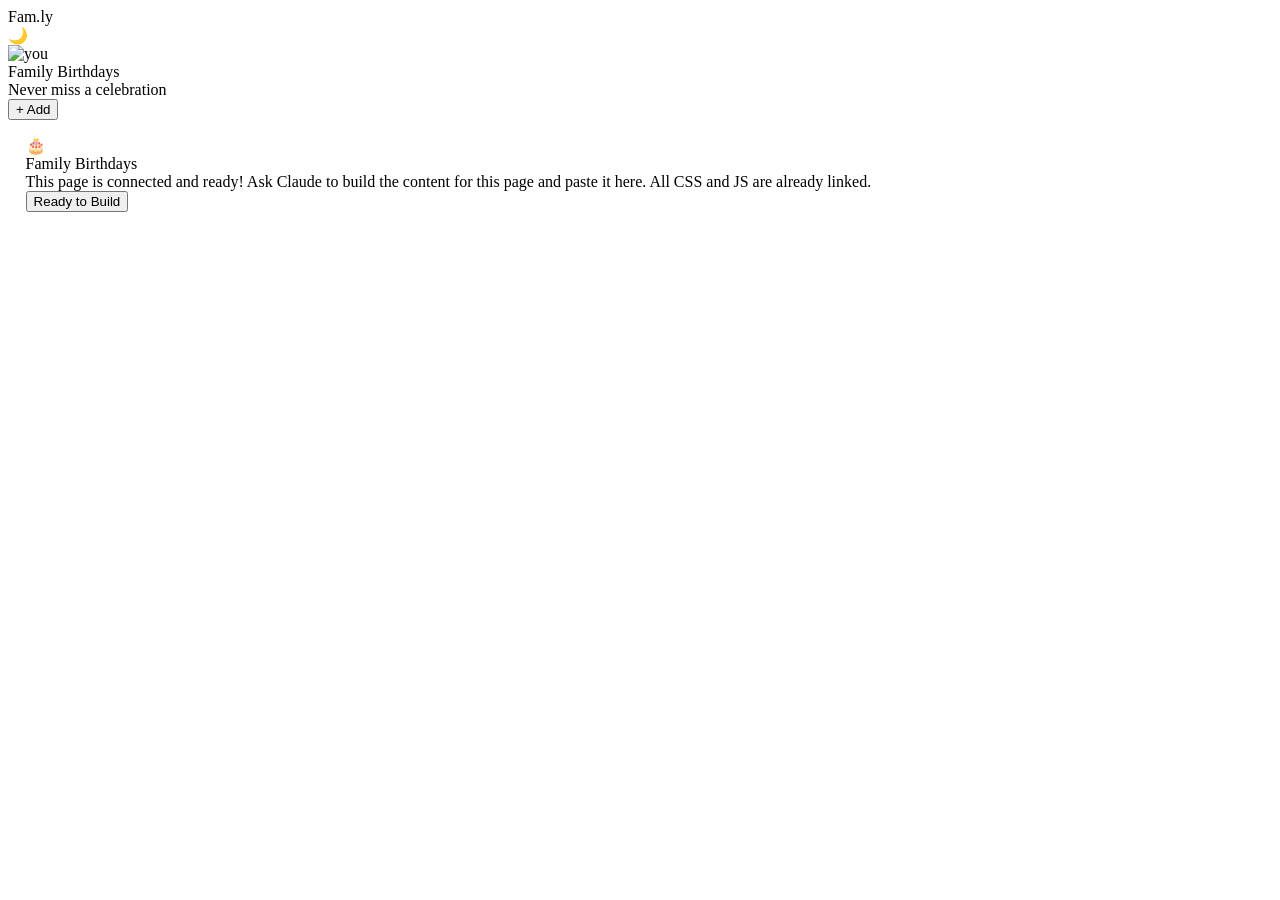
==== birthdays.html @ 47b4775d "Add files via upload" ====
<!DOCTYPE html>
<html lang="en">
<head>
<meta charset="UTF-8">
<meta name="viewport" content="width=device-width, initial-scale=1.0, maximum-scale=1.0">
<title>Fam.ly — Family Birthdays</title>
<link rel="stylesheet" href="css/style.css">
<link rel="stylesheet" href="css/animations.css">
</head>
<body>
<div id="particles"></div>
<div class="amb"></div>
<div class="content page-in">
  <div class="topbar">
    <div class="tb-logo">Fam<em>.</em>ly</div>
    <div class="tb-right">
      <div class="tb-icon" onclick="toggleTheme()" id="themeIc">🌙</div>
      <div class="tb-av"><img src="https://i.pravatar.cc/100?img=12" alt="you"></div>
    </div>
  </div>
  <div class="page-header rv">
    <div>
      <div class="page-title">Family Birthdays</div>
      <div class="page-sub">Never miss a celebration</div>
    </div>
    <button class="btn-outline" onclick="toast('+ Adding...')">+ Add</button>
  </div>
  <div class="glass-card coming-soon rv" style="margin:1rem 1.1rem">
    <div class="cs-icon">🎂</div>
    <div class="cs-title">Family Birthdays</div>
    <div class="cs-text">This page is connected and ready! Ask Claude to build the content for this page and paste it here. All CSS and JS are already linked.</div>
    <button class="btn-gold" onclick="toast('🚀 Ready to build!')">Ready to Build</button>
  </div>
</div>
<div class="toasts" id="toasts"></div>
<script src="js/data.js"></script>
<script src="js/app.js"></script>
<script>document.addEventListener('DOMContentLoaded', setupScrollReveal);</script>
</body>
</html>
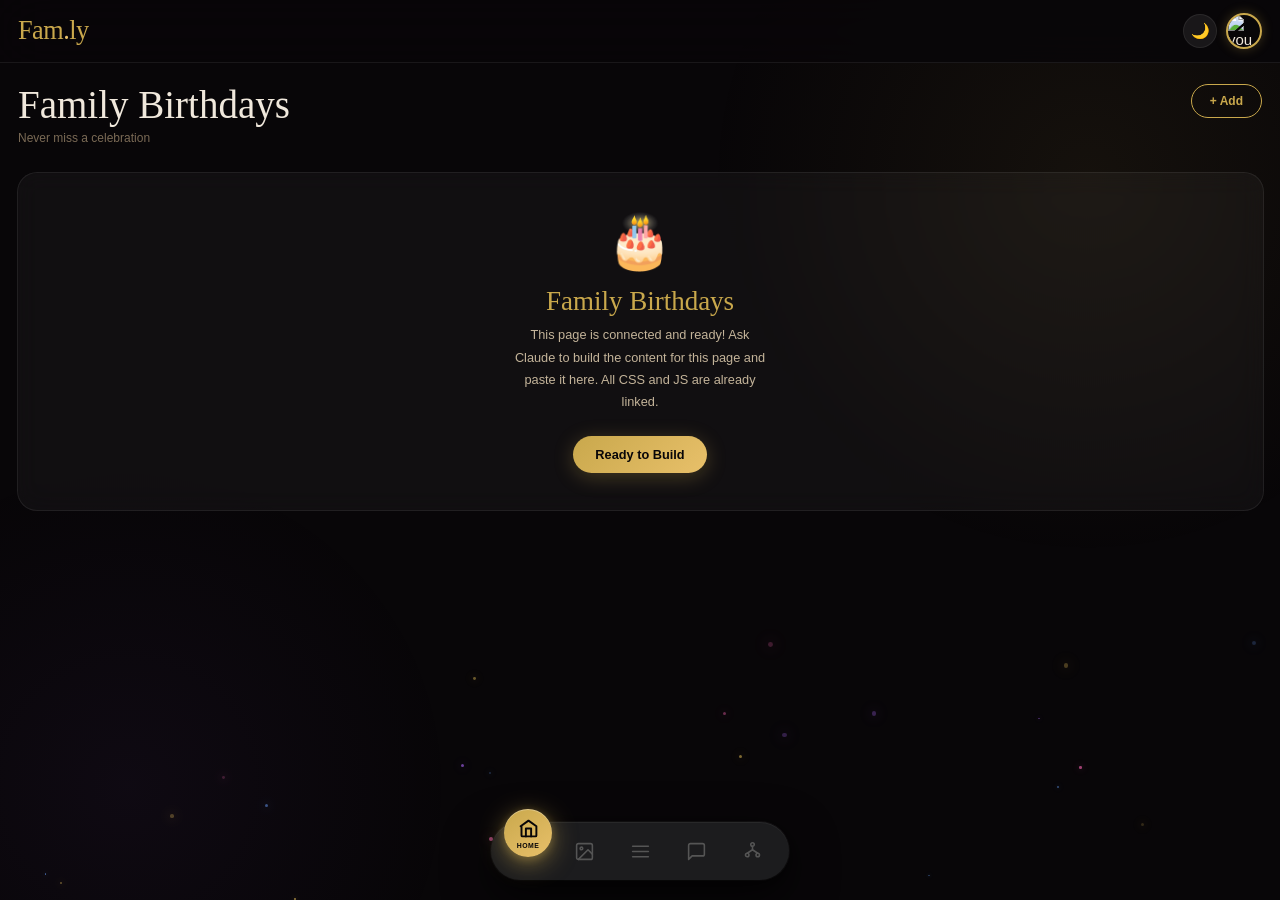
==== commit dd9a55be: "Update birthdays.html" ====
--- a/birthdays.html
+++ b/birthdays.html
@@ -4,8 +4,8 @@
 <meta charset="UTF-8">
 <meta name="viewport" content="width=device-width, initial-scale=1.0, maximum-scale=1.0">
 <title>Fam.ly — Family Birthdays</title>
-<link rel="stylesheet" href="css/style.css">
-<link rel="stylesheet" href="css/animations.css">
+<link rel="stylesheet" href="style.css">
+<link rel="stylesheet" href="animations.css">
 </head>
 <body>
 <div id="particles"></div>
@@ -33,8 +33,8 @@
   </div>
 </div>
 <div class="toasts" id="toasts"></div>
-<script src="js/data.js"></script>
-<script src="js/app.js"></script>
+<script src="data.js"></script>
+<script src="app.js"></script>
 <script>document.addEventListener('DOMContentLoaded', setupScrollReveal);</script>
 </body>
 </html>
--- a/style.css
+++ b/style.css
@@ -0,0 +1,548 @@
+ /* ═══════════════════════════════════════════
+   FAM.LY — style.css
+   All shared styles for every page
+   ═══════════════════════════════════════════ */
+
+@import url('https://fonts.googleapis.com/css2?family=Cormorant+Garamond:ital,wght@0,300;0,400;0,600;1,300;1,400&family=DM+Sans:wght@300;400;500;600&display=swap');
+
+/* ── VARIABLES ── */
+:root {
+  --gold:   #C9A84C;
+  --gold2:  #E8C06A;
+  --gold3:  #F5DFA0;
+  --gd:     rgba(201,168,76,.12);
+  --gg:     rgba(201,168,76,.28);
+
+  --bg:     #080608;
+  --bg2:    #0F0C10;
+  --bg3:    #161218;
+  --bg4:    #1E1820;
+
+  --gl:     rgba(255,255,255,.04);
+  --gl2:    rgba(255,255,255,.07);
+  --gl3:    rgba(255,255,255,.11);
+
+  --br:     rgba(255,255,255,.07);
+  --br2:    rgba(201,168,76,.2);
+  --br3:    rgba(201,168,76,.4);
+
+  --tx:     #F0E8DC;
+  --tx2:    #C4B49A;
+  --tx3:    #7A6A55;
+
+  --red:    #E05C5C;
+  --grn:    #5CC48A;
+  --blue:   #5C8FE0;
+  --pur:    #9B5CE0;
+  --pink:   #E05CA0;
+
+  --nav-bg: #1C1C1E;
+  --nav-h:  72px;
+
+  --r8:  8px;
+  --r14: 14px;
+  --r20: 20px;
+  --r28: 28px;
+  --rf:  999px;
+
+  --sh:  0 8px 32px rgba(0,0,0,.5);
+  --shg: 0 0 40px rgba(201,168,76,.15);
+  --ease:   cubic-bezier(.4,0,.2,1);
+  --spring: cubic-bezier(.34,1.56,.64,1);
+
+  /* Shared Overrides */
+  --topbar-bg: rgba(8,6,8,.88);
+  --amb1: rgba(201,168,76,.07);
+  --amb2: rgba(155,92,224,.05);
+  --nav-sh: 0 16px 48px rgba(0,0,0,.7), 0 4px 12px rgba(0,0,0,.4), 0 0 0 1px rgba(255,255,255,.06), inset 0 1px 0 rgba(255,255,255,.05);
+  --nb-hover: #aaa;
+  --nb-hover-bg: rgba(255,255,255,.05);
+}
+
+[data-theme="light"] {
+  --bg:     #FDFBF7;
+  --bg2:    #FFFFFF;
+  --bg3:    #F6F3EB;
+  --bg4:    #EFECE1;
+
+  --gl:     rgba(0,0,0,.02);
+  --gl2:    rgba(0,0,0,.04);
+  --gl3:    rgba(0,0,0,.06);
+
+  --br:     rgba(0,0,0,.06);
+  --br2:    rgba(179,146,59,.25);
+  --br3:    rgba(179,146,59,.45);
+
+  --tx:     #221A15;
+  --tx2:    #5A4D41;
+  --tx3:    #9E8E7C;
+
+  --gold:   #A08035;
+  --gold2:  #C7A144;
+  --gold3:  #E8C06A;
+  --gd:     rgba(160,128,53,.08);
+  --gg:     rgba(160,128,53,.15);
+
+  --nav-bg: #FFFFFF;
+  --sh:  0 8px 32px rgba(0,0,0,.06);
+  --shg: 0 4px 20px rgba(160,128,53,.08);
+
+  --topbar-bg: rgba(253,251,247,.88);
+  --amb1: rgba(179,146,59,.03);
+  --amb2: rgba(155,92,224,.02);
+  --nav-sh: 0 16px 48px rgba(0,0,0,.08), 0 4px 12px rgba(0,0,0,.04), 0 0 0 1px rgba(0,0,0,.05), inset 0 1px 0 rgba(255,255,255,.8);
+  --nb-hover: #111;
+  --nb-hover-bg: rgba(0,0,0,.03);
+}
+
+/* ── RESET ── */
+*, *::before, *::after { margin:0; padding:0; box-sizing:border-box; }
+html { font-size: 15px; -webkit-text-size-adjust: 100%; scroll-behavior: smooth; }
+body {
+  font-family: 'DM Sans', sans-serif;
+  background: var(--bg);
+  color: var(--tx);
+  min-height: 100vh;
+  overflow-x: hidden;
+  padding-bottom: calc(var(--nav-h) + 28px);
+}
+button  { cursor:pointer; border:none; background:none; font-family:inherit; color:inherit; }
+input, textarea { font-family:inherit; color:inherit; outline:none; }
+img     { max-width:100%; display:block; }
+a       { text-decoration:none; color:inherit; }
+::-webkit-scrollbar { width: 0; }
+
+/* ── AMBIENT BG ── */
+.amb { position:fixed; inset:0; z-index:0; pointer-events:none; }
+.amb::before {
+  content:''; position:absolute; top:-30%; right:-20%;
+  width:70vw; height:70vw;
+  background: radial-gradient(circle, var(--amb1) 0%, transparent 60%);
+  animation: a1 18s ease-in-out infinite;
+}
+.amb::after {
+  content:''; position:absolute; bottom:-30%; left:-20%;
+  width:60vw; height:60vw;
+  background: radial-gradient(circle, var(--amb2) 0%, transparent 60%);
+  animation: a2 24s ease-in-out infinite reverse;
+}
+@keyframes a1 { 0%,100%{transform:translate(0,0)} 50%{transform:translate(-5%,8%)} }
+@keyframes a2 { 0%,100%{transform:translate(0,0)} 50%{transform:translate(7%,-6%)} }
+
+/* ── PARTICLES ── */
+#particles { position:fixed; inset:0; z-index:0; pointer-events:none; overflow:hidden; }
+.pt {
+  position:absolute; border-radius:50%;
+  animation: ptfloat linear infinite;
+}
+@keyframes ptfloat {
+  0%   { opacity:0; transform:translateY(100vh) scale(0); }
+  10%  { opacity:1; }
+  90%  { opacity:.3; }
+  100% { opacity:0; transform:translateY(-10vh) scale(1); }
+}
+
+/* ── CONTENT WRAPPER ── */
+.content { position:relative; z-index:1; }
+
+/* ── TOPBAR ── */
+.topbar {
+  position: sticky; top:0; z-index:50;
+  padding: .85rem 1.2rem;
+  display: flex; align-items:center; justify-content:space-between;
+  background: var(--topbar-bg);
+  backdrop-filter: blur(24px);
+  border-bottom: 1px solid var(--br);
+}
+.tb-logo {
+  font-family: 'Cormorant Garamond', serif;
+  font-size: 1.75rem; font-weight:300;
+  color: var(--gold); letter-spacing:-.5px;
+}
+.tb-logo em { color:var(--gold2); font-style:normal; }
+.tb-right  { display:flex; align-items:center; gap:.6rem; }
+.tb-icon {
+  width:34px; height:34px; border-radius:50%;
+  background:var(--gl2); border:1px solid var(--br);
+  display:flex; align-items:center; justify-content:center;
+  font-size:1rem; cursor:pointer; transition:all .2s;
+}
+.tb-icon:hover { border-color:var(--br2); }
+.tb-av {
+  width:36px; height:36px; border-radius:50%;
+  overflow:hidden; border:2px solid var(--gold);
+  box-shadow: 0 0 12px var(--gg);
+}
+.tb-av img { width:100%; height:100%; object-fit:cover; }
+
+/* ── PAGE HEADER ── */
+.page-header {
+  display:flex; align-items:flex-start; justify-content:space-between;
+  padding: 1.4rem 1.2rem .8rem;
+}
+.page-title {
+  font-family: 'Cormorant Garamond', serif;
+  font-size: 2.6rem; font-weight:300; line-height:1.1;
+}
+.page-sub { font-size:.8rem; color:var(--tx3); margin-top:.3rem; }
+
+/* ── BUTTONS ── */
+.btn-gold {
+  display: inline-flex; align-items:center; gap:.45rem;
+  padding: .72rem 1.5rem;
+  background: linear-gradient(135deg, var(--gold), var(--gold2));
+  color: #080608; font-weight:700; font-size:.85rem;
+  border-radius: var(--rf);
+  box-shadow: 0 4px 20px var(--gg);
+  transition: all .25s;
+}
+.btn-gold:hover { transform:translateY(-2px); box-shadow:0 8px 30px var(--gg); }
+.btn-outline {
+  display: inline-flex; align-items:center; gap:.4rem;
+  padding: .6rem 1.2rem;
+  background: transparent; border:1.5px solid var(--gold);
+  color:var(--gold); font-weight:600; font-size:.8rem;
+  border-radius: var(--rf); transition: all .2s;
+}
+.btn-outline:hover { background:var(--gold); color:#080608; }
+
+/* ── GLASS CARD ── */
+.glass-card {
+  background: var(--gl);
+  border: 1px solid var(--br);
+  border-radius: var(--r20);
+  backdrop-filter: blur(12px);
+  transition: transform .3s var(--ease), box-shadow .3s, border-color .3s;
+}
+.glass-card:hover {
+  transform: translateY(-3px);
+  box-shadow: 0 16px 48px rgba(0,0,0,.4);
+  border-color: var(--br2);
+}
+.glass-card-gold { border-color: var(--br2); }
+
+/* ── SECTION HEADING ── */
+.sec-head {
+  display:flex; align-items:center; justify-content:space-between;
+  padding: 1.2rem 1.2rem .8rem;
+}
+.sec-title { font-family:'Cormorant Garamond',serif; font-size:1.3rem; font-weight:400; }
+.sec-sub   { font-size:.75rem; color:var(--tx3); margin-top:2px; }
+
+/* ── AVATAR COLORS ── */
+.cl0 { background:linear-gradient(135deg,#C9A84C,#E8C06A); }
+.cl1 { background:linear-gradient(135deg,#E05C5C,#E87878); }
+.cl2 { background:linear-gradient(135deg,#9B5CE0,#B87CE0); }
+.cl3 { background:linear-gradient(135deg,#5CC48A,#78D4A4); }
+.cl4 { background:linear-gradient(135deg,#5C8FE0,#78A8F0); }
+.cl5 { background:linear-gradient(135deg,#E05CA0,#E878B8); }
+
+/* ── CATEGORY TAGS ── */
+.tag { padding:.22rem .68rem; border-radius:var(--rf); font-size:.65rem; font-weight:700; }
+.tag-trip  { background:rgba(92,143,224,.14); color:#7EB0F5; }
+.tag-bday  { background:rgba(224,92,160,.14); color:#F07EC0; }
+.tag-mem   { background:rgba(201,168,76,.14); color:var(--gold); }
+.tag-ms    { background:rgba(92,196,138,.14); color:var(--grn); }
+.tag-fun   { background:rgba(155,92,224,.14); color:var(--pur); }
+
+/* ── FEED CARD ── */
+.feed-card { margin-bottom:1rem; overflow:hidden; }
+
+.fc-head {
+  display:flex; align-items:center; gap:.75rem;
+  padding: .95rem 1rem .6rem;
+}
+.fc-av {
+  width:42px; height:42px; border-radius:50%;
+  overflow:hidden; flex-shrink:0;
+  border:2px solid var(--br2);
+}
+.fc-av img { width:100%; height:100%; object-fit:cover; }
+.fc-av-init {
+  width:42px; height:42px; border-radius:50%;
+  display:flex; align-items:center; justify-content:center;
+  font-weight:700; font-size:.85rem; color:#080608; flex-shrink:0;
+}
+.fc-name { font-weight:600; font-size:.9rem; line-height:1.2; }
+.fc-time { font-size:.7rem; color:var(--tx3); margin-top:1px; }
+
+.fc-body { padding:.1rem 1rem .85rem; }
+.fc-text { font-size:.9rem; color:var(--tx2); line-height:1.75; }
+
+.fc-img {
+  margin: .5rem .85rem .7rem;
+  border-radius:16px; overflow:hidden; cursor:pointer; position:relative;
+}
+.fc-img img {
+  width:100%; height:220px; object-fit:cover;
+  transition: transform .5s var(--ease); display:block;
+}
+.fc-img:hover img { transform:scale(1.04); }
+.fc-img-ov {
+  position:absolute; inset:0;
+  background:linear-gradient(to bottom,transparent 50%,rgba(0,0,0,.5));
+  opacity:0; transition:opacity .3s;
+}
+.fc-img:hover .fc-img-ov { opacity:1; }
+
+.fc-foot {
+  display:flex; align-items:center; gap:.4rem;
+  padding:.7rem 1rem; border-top:1px solid var(--br);
+}
+.fc-btn {
+  display:flex; align-items:center; gap:.28rem;
+  padding:.38rem .72rem; border-radius:var(--rf);
+  font-size:.75rem; font-weight:500;
+  background:var(--gl2); border:1px solid var(--br);
+  color:var(--tx2); transition:all .22s;
+}
+.fc-btn:hover, .fc-btn.on { transform:scale(1.07); }
+.fc-btn.ht.on { background:rgba(224,92,92,.12); border-color:rgba(224,92,92,.35); color:var(--red); }
+.fc-btn.rc.on { background:var(--gd); border-color:var(--br2); color:var(--gold); }
+.fc-btn:hover:not(.on) { background:var(--gl3); }
+.fc-cmt-btn {
+  margin-left:auto; padding:.38rem .72rem; border-radius:var(--rf);
+  font-size:.75rem; background:var(--gl2); border:1px solid var(--br);
+  color:var(--tx2); transition:all .2s;
+}
+.fc-cmt-btn:hover { background:var(--gl3); }
+
+/* ── COMMENTS BOX ── */
+.cbox { border-top:1px solid var(--br); padding:.75rem 1rem; display:none; }
+.cbox.open { display:block; animation:cslide .22s ease; }
+@keyframes cslide { from{opacity:0;transform:translateY(-5px)} to{opacity:1;transform:none} }
+.c-item { display:flex; gap:.55rem; margin-bottom:.6rem; }
+.c-mini-av {
+  width:27px; height:27px; border-radius:50%;
+  display:flex; align-items:center; justify-content:center;
+  font-size:.62rem; font-weight:700; color:#080608; flex-shrink:0;
+}
+.c-bub {
+  background:var(--gl2); border:1px solid var(--br);
+  border-radius:14px; padding:.45rem .85rem; flex:1;
+}
+.c-bub-name { font-weight:600; font-size:.74rem; }
+.c-bub-text { font-size:.8rem; color:var(--tx2); margin-top:1px; line-height:1.55; }
+.c-inp-row  { display:flex; gap:.4rem; margin-top:.5rem; }
+.c-inp {
+  flex:1; background:var(--gl2); border:1.5px solid var(--br);
+  border-radius:var(--rf); padding:.44rem .9rem; font-size:.78rem;
+  color:var(--tx); transition:border-color .2s;
+}
+.c-inp:focus  { border-color:var(--br2); }
+.c-inp::placeholder { color:var(--tx3); }
+.c-send {
+  width:30px; height:30px; background:var(--gold); border-radius:50%;
+  display:flex; align-items:center; justify-content:center;
+  color:#080608; font-size:.78rem; flex-shrink:0; transition:all .2s;
+}
+.c-send:hover { background:var(--gold2); transform:scale(1.1); }
+
+/* ── IMAGE SLIDER ── */
+.slider-wrap { padding:0 1.2rem; margin-bottom:.5rem; }
+.slider-head { display:flex; align-items:center; justify-content:space-between; margin-bottom:.8rem; }
+.slider-title { font-family:'Cormorant Garamond',serif; font-size:1.2rem; font-weight:400; }
+.slider-dots  { display:flex; gap:.4rem; }
+.sdot { width:6px; height:6px; border-radius:50%; background:var(--br2); transition:all .3s; cursor:pointer; }
+.sdot.on { width:18px; border-radius:3px; background:var(--gold); }
+.slider {
+  position:relative; border-radius:20px; overflow:hidden;
+  aspect-ratio:16/9;
+  box-shadow: 0 16px 48px rgba(0,0,0,.6), 0 0 0 1px var(--br);
+}
+.slide {
+  position:absolute; inset:0; opacity:0;
+  transition: opacity .8s ease, transform .8s ease;
+  transform: scale(1.04);
+}
+.slide.on { opacity:1; transform:scale(1); }
+.slide img { width:100%; height:100%; object-fit:cover; }
+.slide-ov {
+  position:absolute; inset:0;
+  background:linear-gradient(to bottom,transparent 30%,rgba(0,0,0,.8));
+}
+.slide-text { position:absolute; bottom:0; left:0; right:0; padding:1.2rem; }
+.slide-tag {
+  display:inline-block; font-size:.62rem; font-weight:700;
+  letter-spacing:1.5px; text-transform:uppercase;
+  background:var(--gd); border:1px solid var(--br2); border-radius:var(--rf);
+  padding:.2rem .65rem; color:var(--gold); margin-bottom:.4rem;
+  backdrop-filter:blur(8px);
+}
+.slide-cap { font-family:'Cormorant Garamond',serif; font-size:1.1rem; font-weight:400; color:white; line-height:1.4; }
+.sl-prev, .sl-next {
+  position:absolute; top:50%; transform:translateY(-50%);
+  width:32px; height:32px; border-radius:50%;
+  background:rgba(255,255,255,.12); backdrop-filter:blur(8px);
+  border:1px solid rgba(255,255,255,.15);
+  display:flex; align-items:center; justify-content:center;
+  color:white; font-size:.85rem; z-index:5; transition:all .2s;
+}
+.sl-prev { left:.75rem; }
+.sl-next { right:.75rem; }
+.sl-prev:hover, .sl-next:hover { background:rgba(255,255,255,.22); }
+
+/* ── HERO SECTION ── */
+.hero {
+  position:relative; padding:2.5rem 1.4rem 2rem;
+  text-align:center; overflow:hidden;
+}
+.hero-glow {
+  position:absolute; top:-40%; left:50%; transform:translateX(-50%);
+  width:80vw; height:80vw;
+  background:radial-gradient(circle,rgba(201,168,76,.1) 0%,transparent 65%);
+  pointer-events:none; animation:gp 4s ease-in-out infinite;
+}
+@keyframes gp { 0%,100%{opacity:.6;transform:translateX(-50%) scale(1)} 50%{opacity:1;transform:translateX(-50%) scale(1.08)} }
+.hero-tag {
+  display:inline-flex; align-items:center; gap:.4rem;
+  font-size:.68rem; font-weight:600; letter-spacing:2px; text-transform:uppercase;
+  color:var(--gold); background:rgba(201,168,76,.08);
+  border:1px solid var(--br2); border-radius:var(--rf);
+  padding:.3rem .9rem; margin-bottom:1.1rem;
+  animation: fadeUp .8s ease .2s both;
+}
+.hero-title {
+  font-family:'Cormorant Garamond',serif;
+  font-size:2.8rem; font-weight:300; line-height:1.15; letter-spacing:-.5px;
+  margin-bottom:.8rem; animation:fadeUp .8s ease .35s both;
+}
+.hero-title em { color:var(--gold); font-style:italic; }
+.hero-sub {
+  font-size:.9rem; color:var(--tx2); line-height:1.75;
+  max-width:300px; margin:0 auto 1.8rem;
+  animation:fadeUp .8s ease .5s both;
+}
+.hero-btn {
+  display:inline-flex; align-items:center; gap:.5rem;
+  padding:.8rem 2rem;
+  background:linear-gradient(135deg,var(--gold),var(--gold2));
+  color:#080608; font-weight:700; font-size:.88rem;
+  border-radius:var(--rf);
+  box-shadow:0 4px 24px var(--gg), 0 0 40px rgba(201,168,76,.12);
+  transition:all .3s; animation:fadeUp .8s ease .65s both;
+  position:relative; overflow:hidden;
+}
+.hero-btn::before {
+  content:''; position:absolute; inset:0;
+  background:linear-gradient(135deg,rgba(255,255,255,.15),transparent);
+  border-radius:var(--rf);
+}
+.hero-btn:hover { transform:translateY(-2px) scale(1.03); box-shadow:0 8px 32px var(--gg), 0 0 60px rgba(201,168,76,.2); }
+
+/* ── BOTTOM NAV ── */
+.bottom-nav {
+  position: fixed; bottom:20px; left:50%; transform:translateX(-50%);
+  z-index: 100; overflow:visible;
+  display:flex; align-items:center;
+  background: var(--nav-bg);
+  border-radius: var(--rf);
+  padding: 6px 10px; gap:2px;
+  box-shadow: var(--nav-sh);
+}
+.nb {
+  width:54px; height:46px; border-radius:var(--rf);
+  display:flex; flex-direction:column; align-items:center; justify-content:center;
+  gap:3px; border:none; background:transparent; cursor:pointer;
+  position:relative;
+  transition: all .35s var(--spring);
+  -webkit-tap-highlight-color:transparent; outline:none;
+  text-decoration:none;
+}
+.nb svg {
+  width:21px; height:21px; fill:none;
+  stroke:#555; stroke-width:1.8;
+  stroke-linecap:round; stroke-linejoin:round;
+  transition:all .3s; position:relative; z-index:2;
+}
+.nb-lbl {
+  font-size:.46rem; font-weight:600; letter-spacing:.4px;
+  text-transform:uppercase; color:#555;
+  position:relative; z-index:2; transition:all .2s;
+  display:none;
+}
+.nb.active { transform:translateY(-18px); }
+.nb.active::before {
+  content:''; position:absolute; top:50%; left:50%;
+  transform:translate(-50%,-50%);
+  width:48px; height:48px; border-radius:50%;
+  background:linear-gradient(145deg,#C9A84C,#E8C06A);
+  box-shadow:
+    0 6px 24px rgba(201,168,76,.55),
+    0 2px 8px rgba(201,168,76,.3),
+    inset 0 1px 0 rgba(255,255,255,.3);
+  z-index:1;
+}
+.nb.active::after {
+  content:''; position:absolute; bottom:-14px; left:50%; transform:translateX(-50%);
+  width:6px; height:12px;
+  background:linear-gradient(to bottom,var(--nav-bg),transparent);
+  border-radius:0 0 3px 3px;
+}
+.nb.active svg    { stroke:#080608; stroke-width:2.2; }
+.nb.active .nb-lbl { color:#080608; display:block; }
+.nb:not(.active):hover svg { stroke: var(--nb-hover); }
+.nb:not(.active):hover { background: var(--nb-hover-bg); }
+.nb:active { transform:scale(.9); }
+.nb.active:active { transform:translateY(-15px) scale(.93); }
+
+/* ── TOAST ── */
+.toasts {
+  position:fixed; bottom:calc(var(--nav-h) + 32px);
+  left:1rem; right:1rem; z-index:300;
+  display:flex; flex-direction:column; gap:.4rem; pointer-events:none;
+}
+.toast {
+  background:var(--bg3); border:1px solid var(--br2); border-radius:14px;
+  padding:.6rem 1rem; font-size:.8rem; font-weight:500;
+  box-shadow:0 8px 24px rgba(0,0,0,.5);
+  display:flex; align-items:center; gap:.5rem;
+  border-left:3px solid var(--gold);
+  animation:tin .28s ease;
+}
+@keyframes tin { from{opacity:0;transform:translateY(12px)} to{opacity:1;transform:none} }
+
+/* ── LIGHTBOX ── */
+.lbx {
+  position:fixed; inset:0; z-index:200; padding:1rem;
+  background:rgba(0,0,0,.94);
+  display:flex; align-items:center; justify-content:center;
+  opacity:0; pointer-events:none; transition:opacity .3s;
+}
+.lbx.open { opacity:1; pointer-events:all; }
+.lbx img  { max-width:100%; max-height:88vh; border-radius:16px; object-fit:contain; }
+.lbx-close {
+  position:absolute; top:1rem; right:1rem;
+  width:36px; height:36px; border-radius:50%;
+  background:rgba(255,255,255,.1);
+  display:flex; align-items:center; justify-content:center;
+  color:white; font-size:1.1rem; cursor:pointer;
+}
+
+/* ── REVEAL ANIMATION ── */
+.rv { opacity:0; transform:translateY(16px); transition:opacity .5s ease, transform .5s ease; }
+.rv.vis { opacity:1; transform:none; }
+
+/* ── EMPTY STATE ── */
+.empty-state {
+  text-align:center; padding:3rem 1rem;
+  color:var(--tx3); font-size:.9rem; line-height:1.9;
+}
+.empty-state .em-icon { font-size:3rem; margin-bottom:.75rem; }
+.empty-state .em-title { font-family:'Cormorant Garamond',serif; font-size:1.4rem; font-weight:400; color:var(--tx2); margin-bottom:.4rem; }
+
+/* ── COMING SOON CARD ── */
+.coming-soon {
+  margin:2rem 1.2rem;
+  padding:2.5rem 1.5rem; text-align:center;
+}
+.cs-icon  { font-size:3.5rem; margin-bottom:.9rem; }
+.cs-title { font-family:'Cormorant Garamond',serif; font-size:1.8rem; font-weight:300; color:var(--gold); margin-bottom:.5rem; }
+.cs-text  { font-size:.85rem; color:var(--tx2); line-height:1.75; max-width:260px; margin:0 auto 1.5rem; }
+
+/* ── UTILITIES ── */
+.mt1 { margin-top:.5rem; }
+.mt2 { margin-top:1rem; }
+.mt3 { margin-top:1.5rem; }
+@keyframes fadeUp { from{opacity:0;transform:translateY(20px)} to{opacity:1;transform:none} }
+@keyframes cardIn { from{opacity:0;transform:translateY(20px) scale(.98)} to{opacity:1;transform:none} }
--- a/animations.css
+++ b/animations.css
@@ -0,0 +1,101 @@
+ /* ═══════════════════════════════════════════
+   FAM.LY — animations.css
+   All keyframe animations and motion
+   ═══════════════════════════════════════════ */
+
+/* ── CARD STAGGER ── */
+.feed-card { animation: cardIn .5s ease both; }
+.feed-card:nth-child(1) { animation-delay: .08s; }
+.feed-card:nth-child(2) { animation-delay: .16s; }
+.feed-card:nth-child(3) { animation-delay: .24s; }
+.feed-card:nth-child(4) { animation-delay: .32s; }
+.feed-card:nth-child(5) { animation-delay: .40s; }
+
+/* ── VINYL SPIN ── */
+@keyframes vinylSpin {
+  from { transform: rotate(0deg); }
+  to   { transform: rotate(360deg); }
+}
+.spin { animation: vinylSpin 4s linear infinite; }
+
+/* ── SHIMMER ── */
+@keyframes shimmer {
+  0%   { background-position: -200% 0; }
+  100% { background-position: 200% 0; }
+}
+.shimmer {
+  background: linear-gradient(90deg, var(--gl) 25%, var(--gl2) 50%, var(--gl) 75%);
+  background-size: 200% 100%;
+  animation: shimmer 1.5s infinite;
+}
+
+/* ── SKELETON LOADER ── */
+.skeleton {
+  border-radius: var(--r8);
+  animation: shimmer 1.5s infinite;
+  background: linear-gradient(90deg, var(--gl) 25%, var(--gl2) 50%, var(--gl) 75%);
+  background-size: 200% 100%;
+}
+
+/* ── BOUNCE ── */
+@keyframes bounce {
+  0%,100% { transform: scale(1); }
+  30%      { transform: scale(1.4); }
+  60%      { transform: scale(.88); }
+}
+.bounce { animation: bounce .4s ease; }
+
+/* ── SHAKE ── */
+@keyframes shake {
+  0%,100% { transform: translateX(0); }
+  20%,60% { transform: translateX(-8px); }
+  40%,80% { transform: translateX(8px); }
+}
+.shake { animation: shake .4s ease; }
+
+/* ── FADE IN ── */
+@keyframes fadeIn  { from{opacity:0}         to{opacity:1} }
+@keyframes fadeUp  { from{opacity:0;transform:translateY(20px)} to{opacity:1;transform:none} }
+@keyframes fadeDown{ from{opacity:0;transform:translateY(-20px)} to{opacity:1;transform:none} }
+@keyframes fadeLeft{ from{opacity:0;transform:translateX(20px)} to{opacity:1;transform:none} }
+
+/* ── PULSE GLOW ── */
+@keyframes pulseGlow {
+  0%,100% { box-shadow: 0 0 20px rgba(201,168,76,.2); }
+  50%      { box-shadow: 0 0 40px rgba(201,168,76,.5); }
+}
+.pulse-gold { animation: pulseGlow 2.5s ease-in-out infinite; }
+
+/* ── FLOAT ── */
+@keyframes floatY {
+  0%,100% { transform: translateY(0px); }
+  50%      { transform: translateY(-8px); }
+}
+.float { animation: floatY 3s ease-in-out infinite; }
+
+/* ── WAVE BARS (voice notes) ── */
+@keyframes waveBar {
+  0%,100% { height: 4px; }
+  50%      { height: var(--wh, 20px); }
+}
+.wb {
+  width:3px; border-radius:2px; background:var(--gold);
+  animation: waveBar 1s ease-in-out infinite alternate;
+  display:inline-block;
+}
+.wb:nth-child(1) { --wh:14px; animation-delay:0s; }
+.wb:nth-child(2) { --wh:22px; animation-delay:.15s; }
+.wb:nth-child(3) { --wh:10px; animation-delay:.3s; }
+.wb:nth-child(4) { --wh:20px; animation-delay:.45s; }
+.wb:nth-child(5) { --wh:16px; animation-delay:.6s; }
+
+/* ── SCROLL REVEAL ── */
+.rv {
+  opacity:0; transform:translateY(16px);
+  transition: opacity .5s ease, transform .5s ease;
+}
+.rv.vis { opacity:1; transform:none; }
+
+/* ── PAGE TRANSITION ── */
+@keyframes pageIn { from{opacity:0;transform:translateY(10px)} to{opacity:1;transform:none} }
+.page-in { animation: pageIn .4s ease both; }
